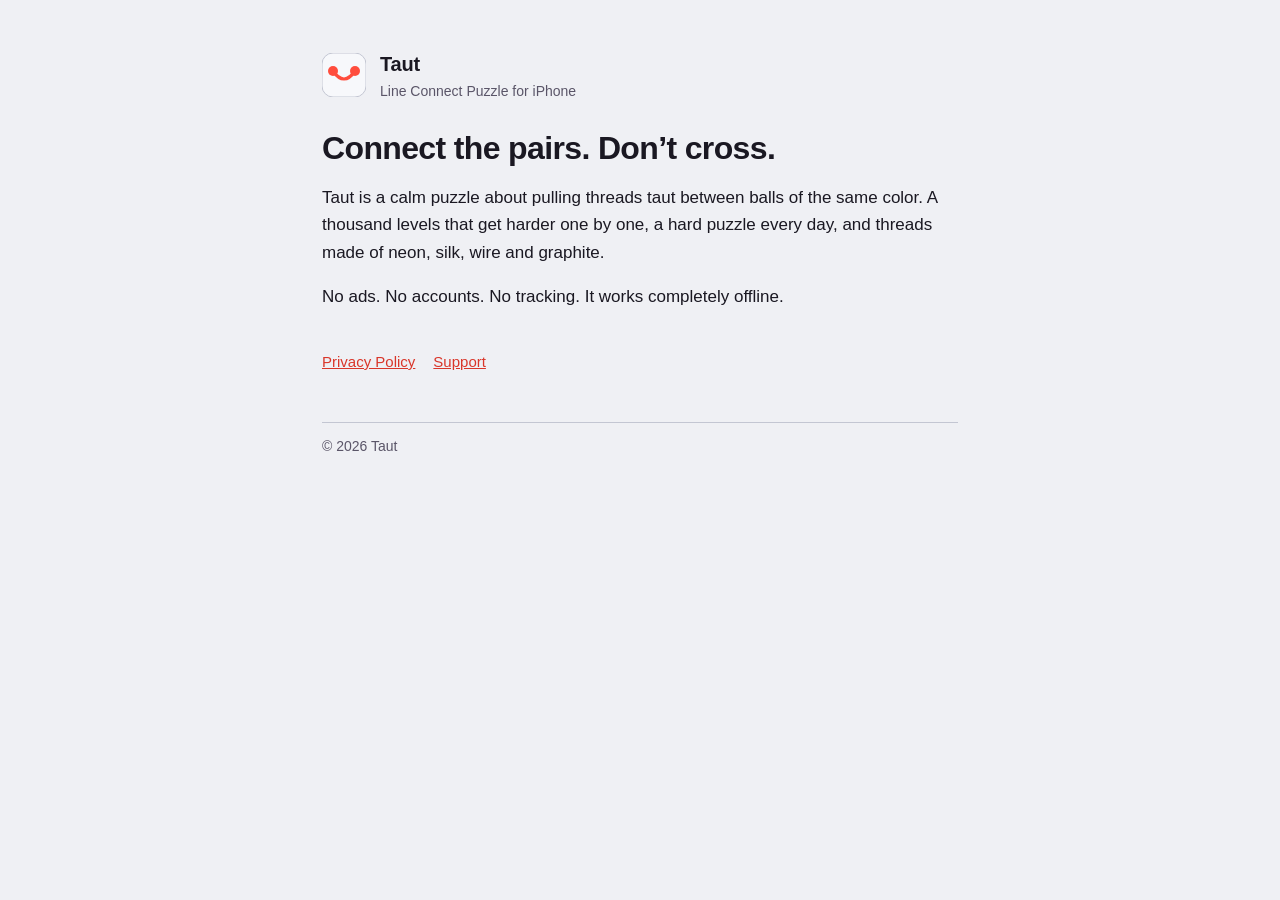
==== index.html @ 716ec018 "Privacy Policy and Support pages for Taut Co-Authored-By: Claude Opus 5 <noreply@anthropic.com>" ====
<!doctype html>
<html lang="en">
<head>
<meta charset="utf-8">
<meta name="viewport" content="width=device-width, initial-scale=1">
<title>Taut — Line Connect Puzzle</title>
<meta name="description" content="Taut is a calm line-connecting puzzle for iPhone. No ads, no accounts, fully offline.">
<link rel="stylesheet" href="style.css">
</head>
<body>
<main>
  <header>
    <svg class="mark" viewBox="0 0 44 44" aria-hidden="true"><rect width="44" height="44" rx="11" fill="#F7F8FB" stroke="#C3C6D2"/><path d="M11 18 Q22 34 33 18" stroke="#FF4D3D" stroke-width="3.2" fill="none" stroke-linecap="round"/><circle cx="11" cy="18" r="5" fill="#FF4D3D"/><circle cx="33" cy="18" r="5" fill="#FF4D3D"/></svg>
    <div class="brand">Taut<small>Line Connect Puzzle for iPhone</small></div>
  </header>

  <h1>Connect the pairs. Don’t cross.</h1>
  <p>Taut is a calm puzzle about pulling threads taut between balls of the same color. A thousand levels that get harder one by one, a hard puzzle every day, and threads made of neon, silk, wire and graphite.</p>
  <p>No ads. No accounts. No tracking. It works completely offline.</p>

  <nav class="links">
    <a href="privacy/">Privacy Policy</a>
    <a href="support/">Support</a>
  </nav>

  <hr>
  <footer>© 2026 Taut</footer>
</main>
</body>
</html>
---- style.css ----
:root {
  --ground: #EFF0F4;
  --surface: #F7F8FB;
  --line: #C3C6D2;
  --text: #1A1822;
  --text-mid: #5A5568;
  --accent: #D9362A;
}
@media (prefers-color-scheme: dark) {
  :root {
    --ground: #1A1822;
    --surface: #1F1D29;
    --line: #332F3F;
    --text: #F3F1F8;
    --text-mid: #A8A2B8;
    --accent: #FF6A5C;
  }
}
* { box-sizing: border-box; }
html { -webkit-text-size-adjust: 100%; }
body {
  margin: 0;
  background: var(--ground);
  color: var(--text);
  font: 17px/1.6 -apple-system, BlinkMacSystemFont, "Segoe UI", Roboto, "Helvetica Neue", Arial, sans-serif;
}
main { max-width: 680px; margin: 0 auto; padding: 48px 22px 80px; }
header { display: flex; align-items: center; gap: 14px; margin-bottom: 28px; }
.mark { width: 44px; height: 44px; flex: none; }
.brand { font-weight: 700; font-size: 20px; letter-spacing: -0.01em; }
.brand small { display: block; font-weight: 400; font-size: 14px; color: var(--text-mid); letter-spacing: 0; }
h1 { font-size: 32px; line-height: 1.15; letter-spacing: -0.02em; margin: 0 0 6px; }
h2 { font-size: 20px; margin: 34px 0 8px; letter-spacing: -0.01em; }
p, li { color: var(--text); }
.meta { color: var(--text-mid); font-size: 15px; margin: 0 0 24px; }
ul { padding-left: 20px; }
li + li { margin-top: 6px; }
a { color: var(--accent); }
.card { background: var(--surface); border: 1px solid var(--line); border-radius: 16px; padding: 18px 20px; margin: 22px 0; }
.lang { display: flex; gap: 14px; font-size: 15px; margin-bottom: 20px; }
nav.links { display: flex; flex-wrap: wrap; gap: 18px; margin-top: 40px; font-size: 15px; }
hr { border: 0; border-top: 1px solid var(--line); margin: 48px 0 8px; }
footer { color: var(--text-mid); font-size: 14px; margin-top: 12px; }
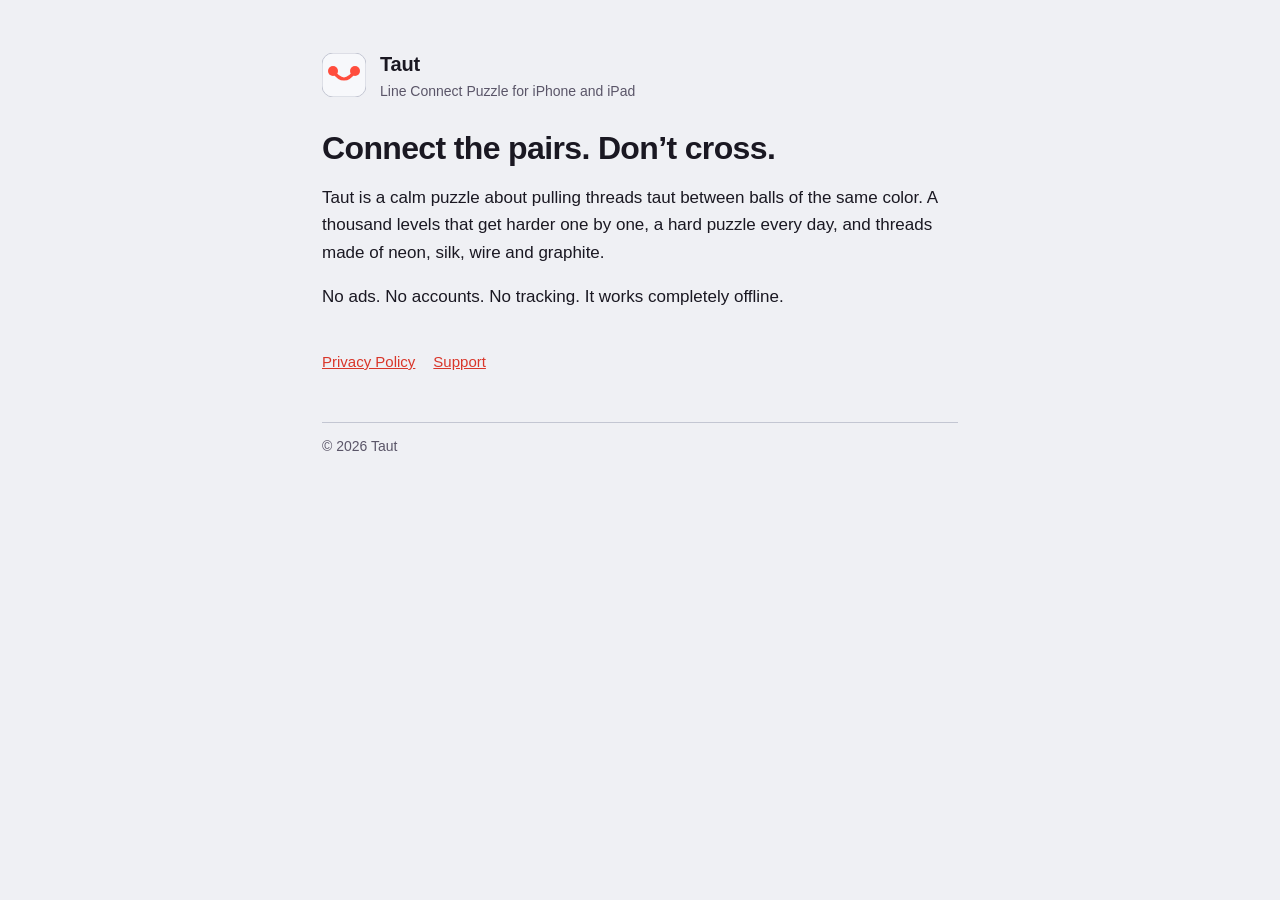
==== commit dde0fefb: "Сайт: игра для iPhone и iPad, а не только для iPhone Co-Authored-By: Claude Opus 5 <noreply@anthropi" ====
--- a/index.html
+++ b/index.html
@@ -4,14 +4,14 @@
 <meta charset="utf-8">
 <meta name="viewport" content="width=device-width, initial-scale=1">
 <title>Taut — Line Connect Puzzle</title>
-<meta name="description" content="Taut is a calm line-connecting puzzle for iPhone. No ads, no accounts, fully offline.">
+<meta name="description" content="Taut is a calm line-connecting puzzle for iPhone and iPad. No ads, no accounts, fully offline.">
 <link rel="stylesheet" href="style.css">
 </head>
 <body>
 <main>
   <header>
     <svg class="mark" viewBox="0 0 44 44" aria-hidden="true"><rect width="44" height="44" rx="11" fill="#F7F8FB" stroke="#C3C6D2"/><path d="M11 18 Q22 34 33 18" stroke="#FF4D3D" stroke-width="3.2" fill="none" stroke-linecap="round"/><circle cx="11" cy="18" r="5" fill="#FF4D3D"/><circle cx="33" cy="18" r="5" fill="#FF4D3D"/></svg>
-    <div class="brand">Taut<small>Line Connect Puzzle for iPhone</small></div>
+    <div class="brand">Taut<small>Line Connect Puzzle for iPhone and iPad</small></div>
   </header>
 
   <h1>Connect the pairs. Don’t cross.</h1>
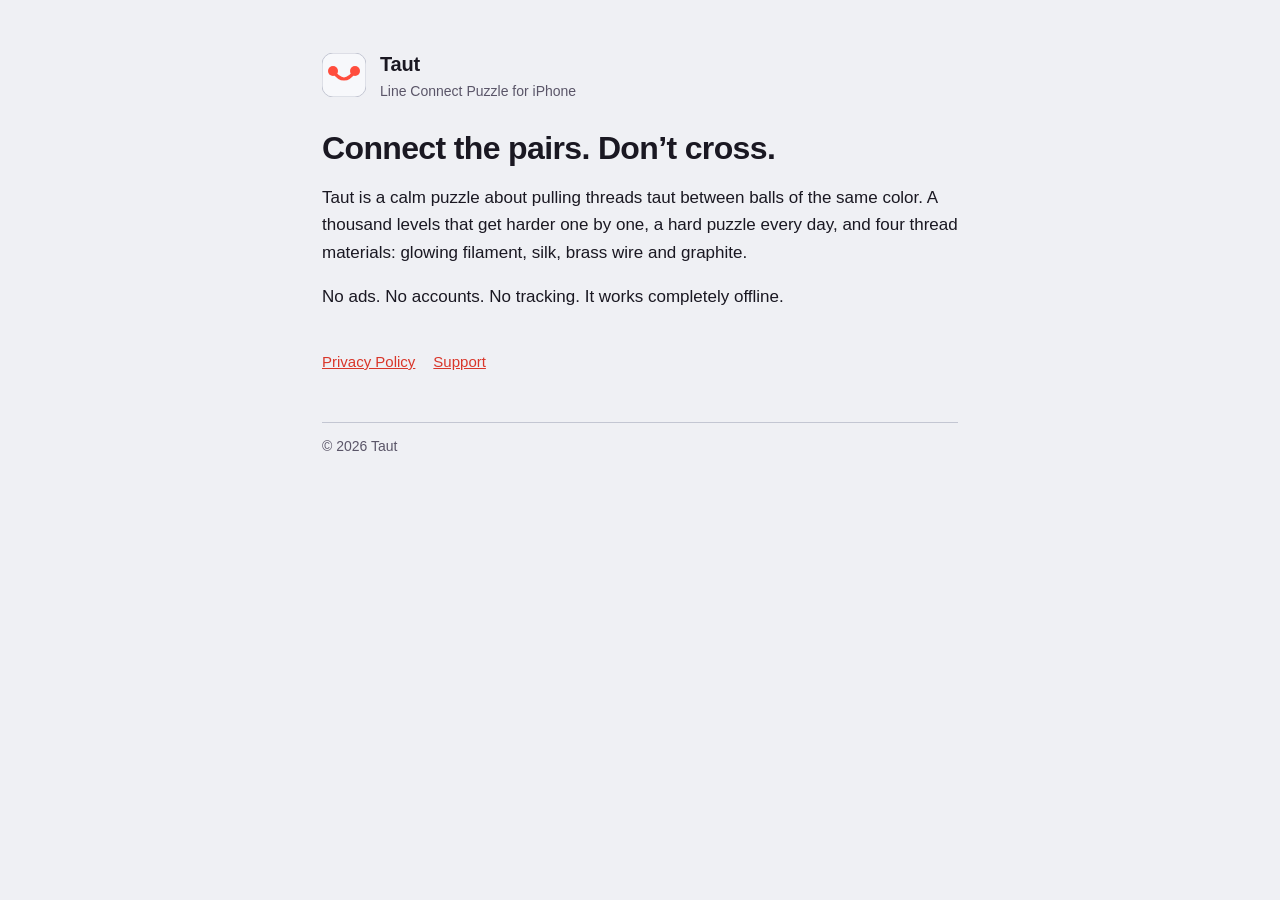
==== commit 02dd4c3d: "Site: iPhone only in 1.0, real material names, no Rate button" ====
--- a/index.html
+++ b/index.html
@@ -4,18 +4,18 @@
 <meta charset="utf-8">
 <meta name="viewport" content="width=device-width, initial-scale=1">
 <title>Taut — Line Connect Puzzle</title>
-<meta name="description" content="Taut is a calm line-connecting puzzle for iPhone and iPad. No ads, no accounts, fully offline.">
+<meta name="description" content="Taut is a calm line-connecting puzzle for iPhone. No ads, no accounts, fully offline.">
 <link rel="stylesheet" href="style.css">
 </head>
 <body>
 <main>
   <header>
     <svg class="mark" viewBox="0 0 44 44" aria-hidden="true"><rect width="44" height="44" rx="11" fill="#F7F8FB" stroke="#C3C6D2"/><path d="M11 18 Q22 34 33 18" stroke="#FF4D3D" stroke-width="3.2" fill="none" stroke-linecap="round"/><circle cx="11" cy="18" r="5" fill="#FF4D3D"/><circle cx="33" cy="18" r="5" fill="#FF4D3D"/></svg>
-    <div class="brand">Taut<small>Line Connect Puzzle for iPhone and iPad</small></div>
+    <div class="brand">Taut<small>Line Connect Puzzle for iPhone</small></div>
   </header>
 
   <h1>Connect the pairs. Don’t cross.</h1>
-  <p>Taut is a calm puzzle about pulling threads taut between balls of the same color. A thousand levels that get harder one by one, a hard puzzle every day, and threads made of neon, silk, wire and graphite.</p>
+  <p>Taut is a calm puzzle about pulling threads taut between balls of the same color. A thousand levels that get harder one by one, a hard puzzle every day, and four thread materials: glowing filament, silk, brass wire and graphite.</p>
   <p>No ads. No accounts. No tracking. It works completely offline.</p>
 
   <nav class="links">
